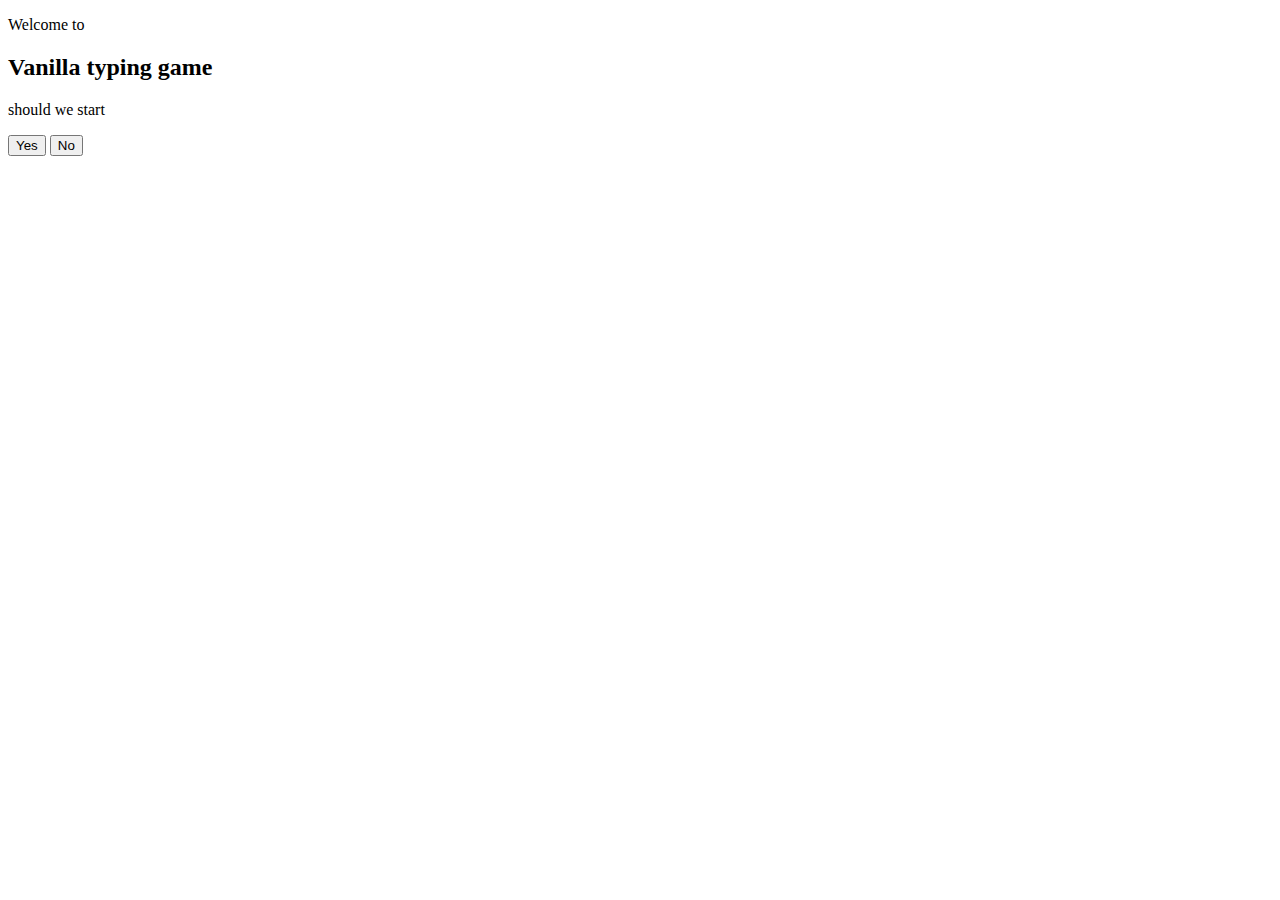
==== firstPage.html @ 707f7081 "add new File" ====
<!DOCTYPE html>
<html lang="en">
<head>
    <meta charset="UTF-8">
    <meta name="viewport" content="width=device-width, initial-scale=1.0">
    <title>Document</title>
</head>
<body>
    <div class="title">
        <div class="text">
            <p>Welcome to</p>
            <h2>Vanilla typing game</h2>
            <p>should we start</p>
            <div class="button_div">
                <button>Yes</button>
                <button>No</button>
            </div>
        </div>
    </div>
</body>
</html>
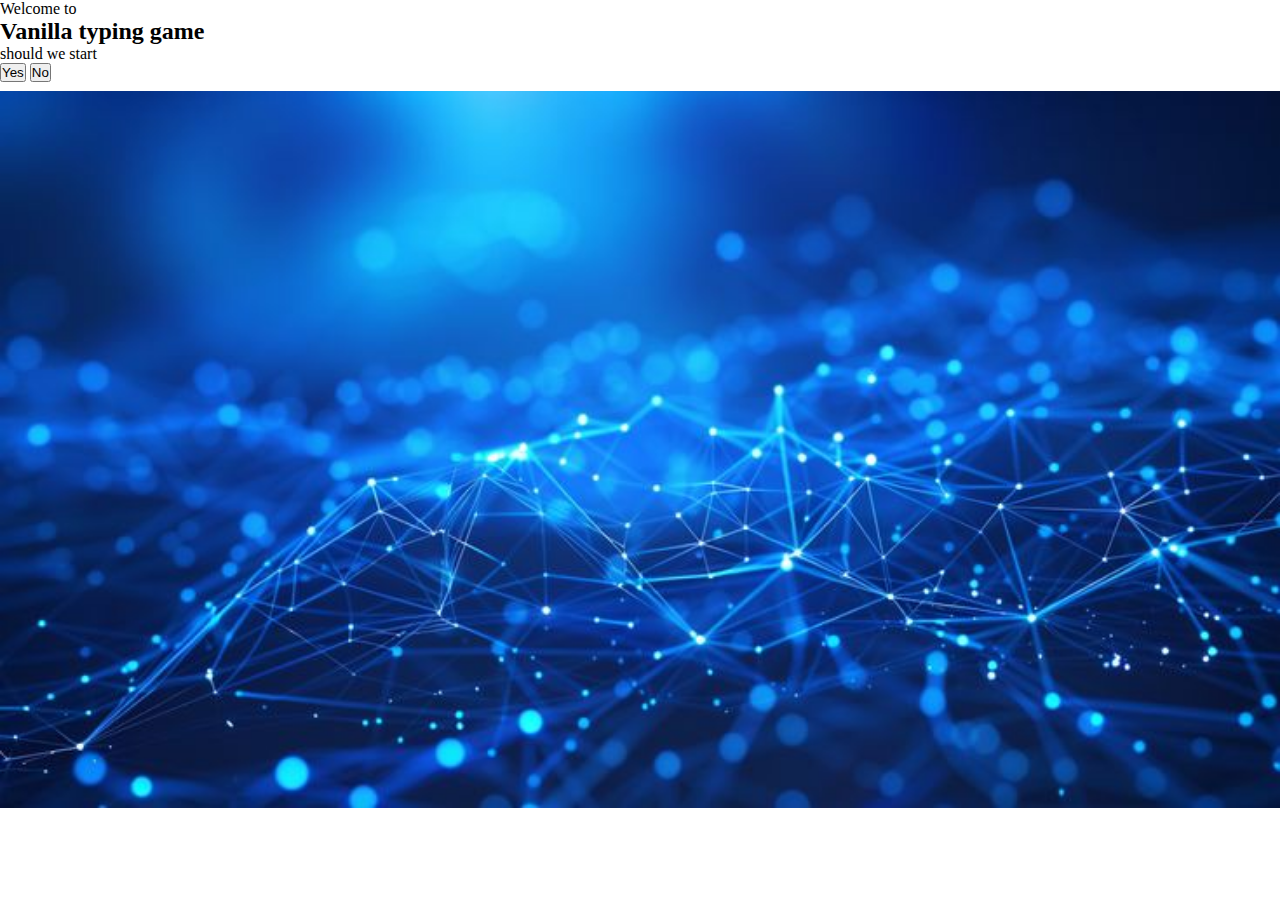
==== commit 986872b9: "adding background" ====
--- a/firstPage.html
+++ b/firstPage.html
@@ -3,6 +3,7 @@
 <head>
     <meta charset="UTF-8">
     <meta name="viewport" content="width=device-width, initial-scale=1.0">
+    <link rel="stylesheet" href="css/firstPage.css">
     <title>Document</title>
 </head>
 <body>
--- a/css/firstPage.css
+++ b/css/firstPage.css
@@ -0,0 +1,13 @@
+*{
+    margin: 0;
+    padding: 0;
+    box-sizing: border-box;
+}
+body{
+    background-image: url(../img/tech.jpg);
+    background-repeat: no-repeat;
+    background-position: center;
+    background-attachment: fixed;
+    background-size: 100%;
+    animation: animated-background 12s infinite;
+}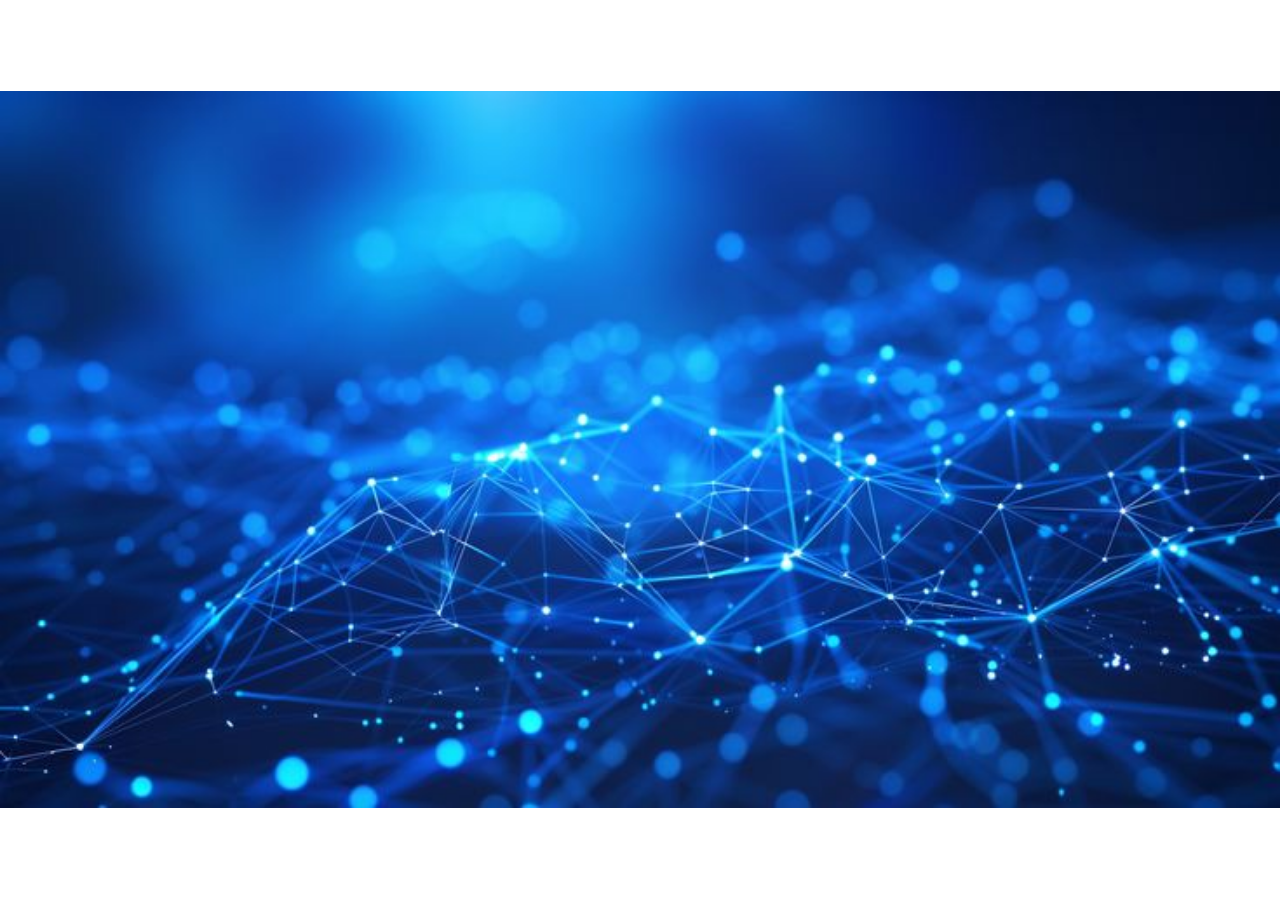
==== commit c5da40ac: "relation entre les page" ====
--- a/firstPage.html
+++ b/firstPage.html
@@ -13,8 +13,8 @@
             <h2>Vanilla typing game</h2>
             <p>should we start</p>
             <div class="button_div">
-                <button>Yes</button>
-                <button>No</button>
+                <button hrf="">Yes</button>
+                <button hrf="">No</button>
             </div>
         </div>
     </div>
--- a/css/firstPage.css
+++ b/css/firstPage.css
@@ -2,6 +2,7 @@
     margin: 0;
     padding: 0;
     box-sizing: border-box;
+    font-family: sans-serif;
 }
 body{
     background-image: url(../img/tech.jpg);
@@ -9,5 +10,71 @@
     background-position: center;
     background-attachment: fixed;
     background-size: 100%;
-    animation: animated-background 12s infinite;
+}
+.title{
+    display: flex;
+    align-items: center;
+    justify-content: center;
+    flex-direction: column;
+    margin-top: 8%;
+}
+.text p, h2{
+    margin-block: 5%;
+    align-items: center;
+    justify-content: center;
+    display: flex;
+    overflow: hidden;
+
+}
+.text p{
+    color: white;
+    font-size: 40px;
+    opacity: 0;
+}
+.text h2 {
+    width: 20ch;
+    position: relative;
+    color: #fff;
+    text-shadow:       
+    0 0 7px #0765f1,
+    0 0 9px hsl(215, 100%, 41%);
+    font-size: 70px;
+    opacity: 0;
+}
+.text button {
+    width: 10vw;
+    height: 6vh;
+    border-radius: 30px;
+    border-style: none;
+    background: linear-gradient(#64c1e6, #364eff);
+    font-weight: bold;
+    font-size: 20px;
+    color: rgb(8, 0, 122);
+    opacity: 0;
+}
+.text:first-child p , h2 ,button{
+    animation : slide 0.75s 0.4s forwards;
+}
+.text:last-child p ,h2 , button{
+    animation : slide 0.9s 0.6s forwards;
+    
+}
+@keyframes slide {
+    0%{
+        opacity: 0;
+        transform: translate3d(0,120%,0);
+    }
+    100%{
+        opacity: 1;
+        transform: translate3d(0);
+    }
+}
+.text button:hover{
+    background: linear-gradient(#2936e9, #151d5c);
+    color: white;
+}
+.button_div{
+    display: flex;
+    flex-direction: row;
+    justify-content: space-evenly;
 }